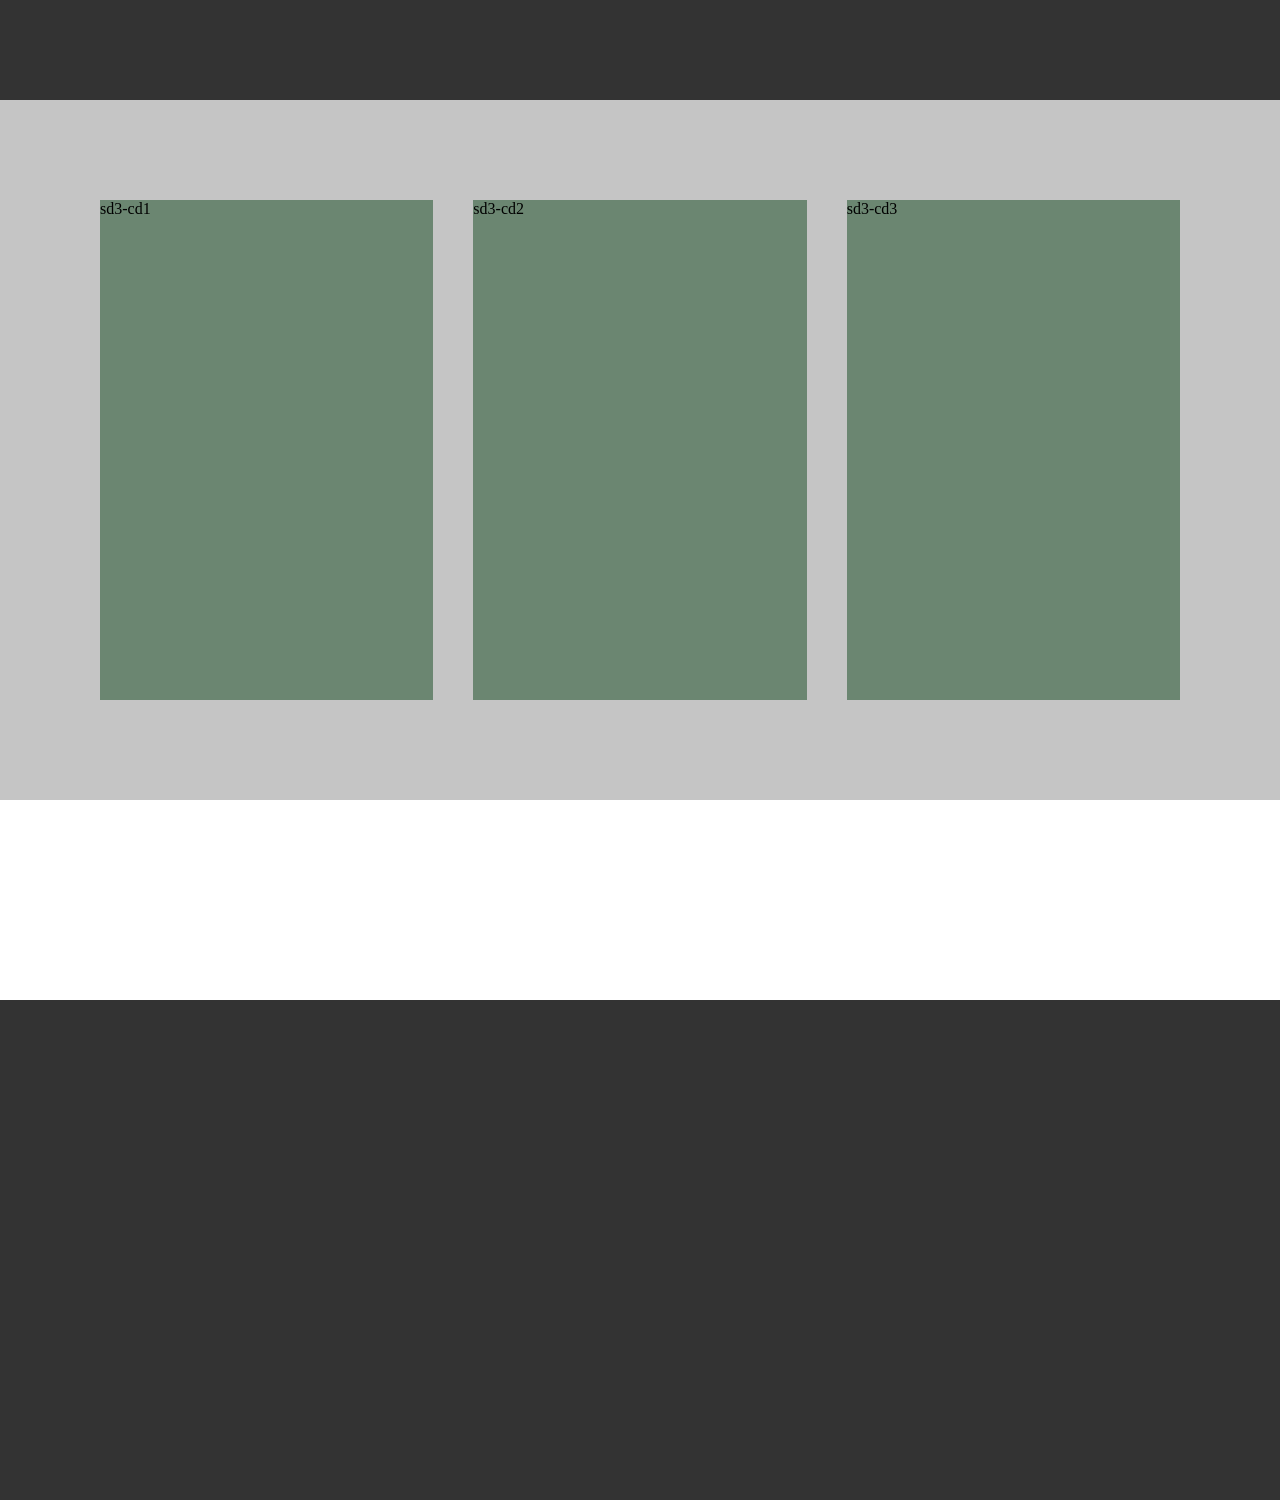
==== ex3/index.html @ 020c6aa6 "컴퍼넌트 사용법, 반응형 레이아웃" ====
<!DOCTYPE html>
<html lang="ko">
<head>
    <meta charset="UTF-8">
    <meta name="viewport" content="width=device-width, initial-scale=1.0">
    <title>반응형</title>

    <!-- css 연결 -->
    <link rel="stylesheet" href="normal.css">
    <link rel="stylesheet" href="style.css">
    <link rel="stylesheet" href="media.css">
</head>
<body>
    <!-- 상단바 -->
    <header class="tr-05"></header>

    <!-- 메인 콘텐츠 -->
    <main>
        <!-- section1 / card3 -->
        <section class="s1-sd3">
            <div class="container">
                <div class="sd3-cd sd3-cd1 tr-05">sd3-cd1</div>
                <div class="sd3-cd sd3-cd2 tr-05">sd3-cd2</div>
                <div class="sd3-cd sd3-cd3 tr-05">sd3-cd3</div>
            </div>
        </section>
    </main>
    
    <!-- 하단바 -->
    <footer class="tr-05"></footer>
</body>
</html>
---- ex3/normal.css ----
body{margin: 0; padding: 0;}
ul,ul>li{margin: 0; list-style: none; padding: 0;}
p{margin: 0;}
h1,h2,h3,h4,h5,h6 {
    font-weight: normal;
    font-size: inherit;
    margin: 0;
}
a {
    color: inherit;
    text-decoration: none;
    /* background-color: pink; */
    display: block;
}
button {
    background-color: transparent;
    padding: auto;
    border: none; outline: none;
}
img {
    /* background-color: red; */
    display: block;
}
---- ex3/style.css ----
/* component */
.tr-03{transition: 0.3s;}
.tr-05{transition: 0.5s;}
.tr-07{transition: 0.7s;}
.container {
    max-width: 1440px;
    margin-left: auto; margin-right: auto;
}

/* 상단바 */
header {
    height: 100px;
    background-color: #333;
}

/* 메인 콘텐츠 */
main {
    height: 100vh;
}
/* section1 / card3 */
.s1-sd3 {
    background-color: #c5c5c5;
    padding-top: 100px; padding-bottom: 100px;
    padding-left: 100px; padding-right: 100px;
}
.s1-sd3 > .container {
    display: flex;
    gap: 40px;
}
.sd3-cd {
    background-color: #6b8671;
    height: 500px;
    flex-grow: 1; flex-basis: 0;
}

/* 하단바 */
footer {
    height: 500px;
    background-color: #333;
}
---- ex3/media.css ----
/* (실무)360사이즈에서 가장 많이 디자인함 */
/* (포트폴리오)화면이 길어야 예뻐서 320*720 */
/* 0 ~ 320 */
@media screen and (max-width: 1080px) {
    .s1-sd3 > .container {
        flex-wrap: wrap;
    }
    .sd3-cd {
        height: 300px; width: 100%;
        flex-basis: auto;
    }
}
@media screen and (max-width: 320px) {
    header {
    height: 80px;
    background-color: #7f8b83;
    }
    footer {
    height: 210px;
    background-color: #7f8b83;
    }
}
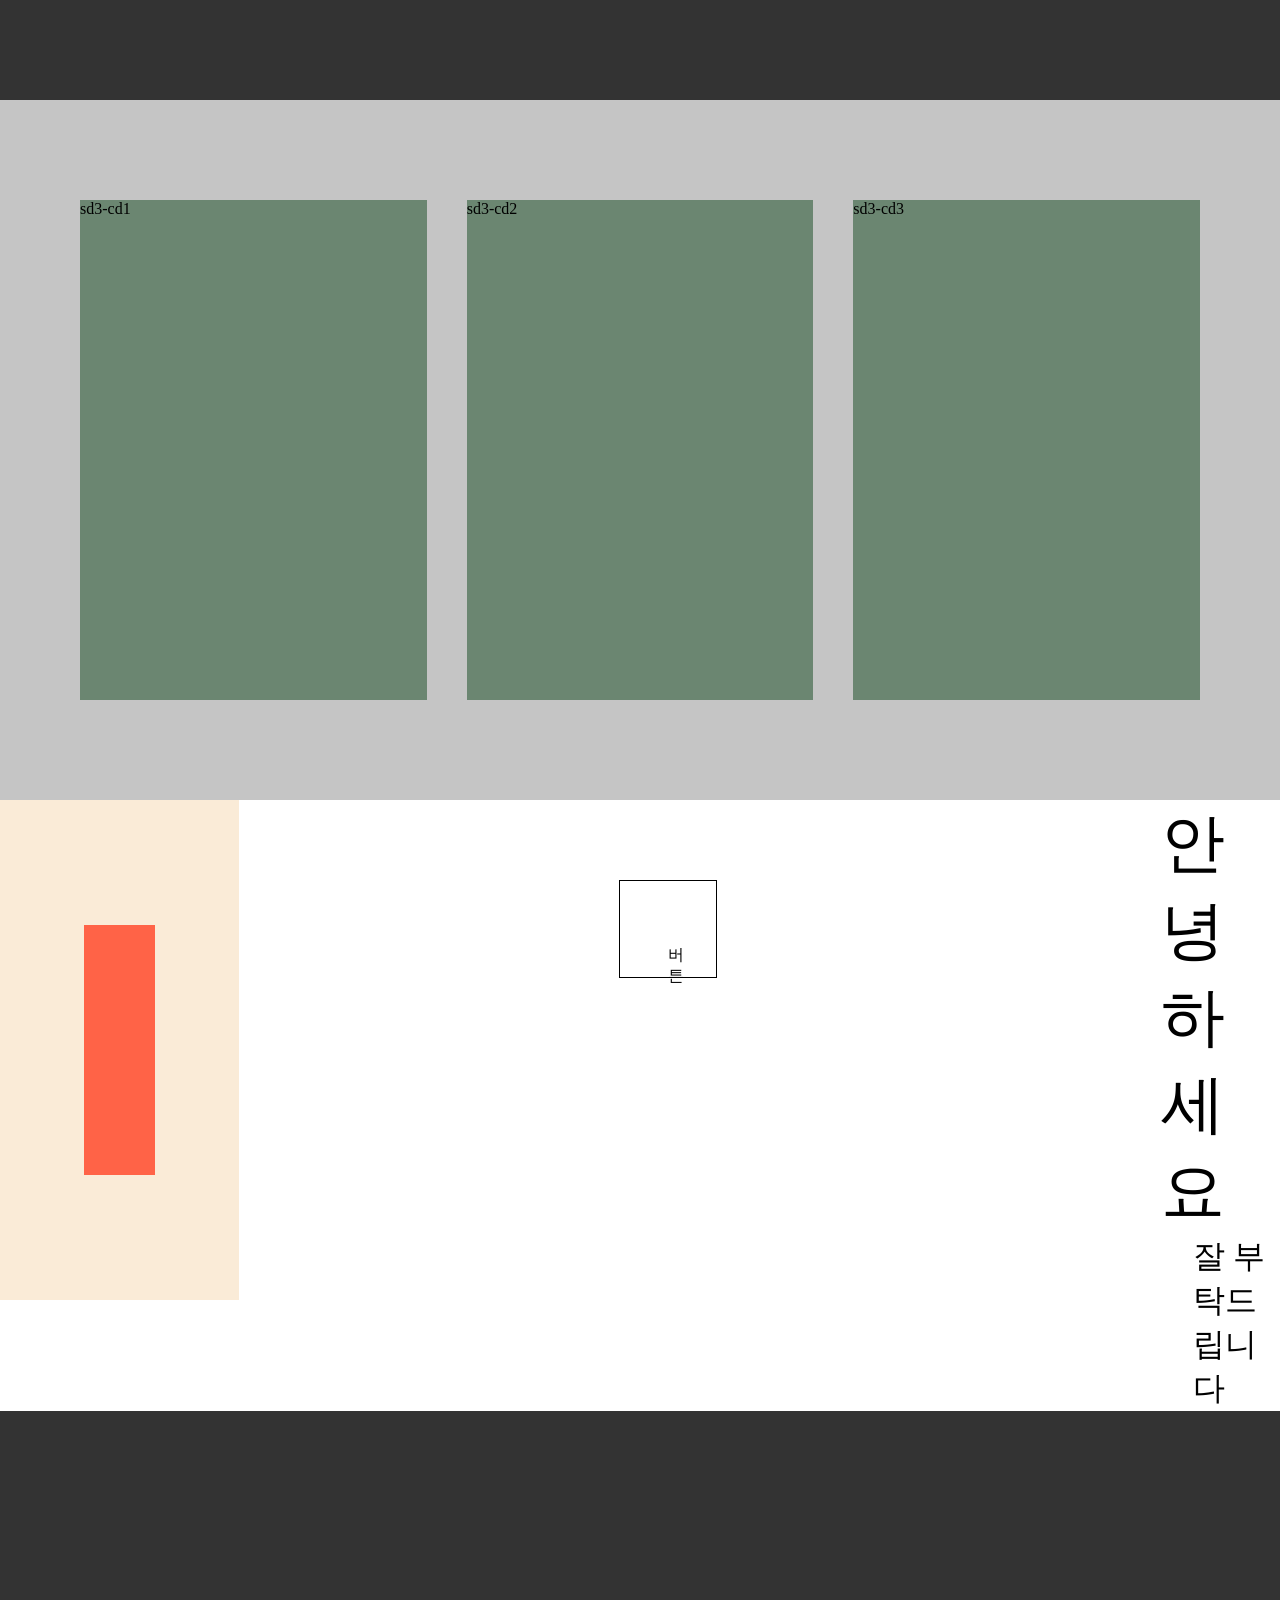
==== commit dd748e15: "." ====
--- a/ex3/index.html
+++ b/ex3/index.html
@@ -16,12 +16,23 @@
 
     <!-- 메인 콘텐츠 -->
     <main>
-        <!-- section1 / card3 -->
+        <!-- section1 / card3 / 섹션1 -->
         <section class="s1-sd3">
-            <div class="container">
+            <!-- container / 그리드 -->
+            <div class="s1-sd3-con container">
                 <div class="sd3-cd sd3-cd1 tr-05">sd3-cd1</div>
                 <div class="sd3-cd sd3-cd2 tr-05">sd3-cd2</div>
                 <div class="sd3-cd sd3-cd3 tr-05">sd3-cd3</div>
+            </div>
+        </section>
+        <section class="sec01">
+            <div class="sec01-ex1">
+                <div class="box01"></div>
+            </div>
+            <button class="sec01-ex2" type="button">버튼</button>
+            <div class="sec01-ex3">
+                <h1>안녕하세요</h1>
+                <p>잘 부탁드립니다</p>
             </div>
         </section>
     </main>
--- a/ex3/style.css
+++ b/ex3/style.css
@@ -3,7 +3,8 @@
 .tr-05{transition: 0.5s;}
 .tr-07{transition: 0.7s;}
 .container {
-    max-width: 1440px;
+    /* .container는 최소 320px 최대 1440px 유연하게 동작 */
+    min-width: 320px; max-width: 1440px;
     margin-left: auto; margin-right: auto;
 }
 
@@ -14,15 +15,16 @@
 }
 
 /* 메인 콘텐츠 */
-main {
+/* main {
     height: 100vh;
-}
-/* section1 / card3 */
+} */
+/* section1 / card3 / 섹션1 */
 .s1-sd3 {
     background-color: #c5c5c5;
     padding-top: 100px; padding-bottom: 100px;
-    padding-left: 100px; padding-right: 100px;
+    padding-left: 80px; padding-right: 80px;
 }
+/* container / 그리드 */
 .s1-sd3 > .container {
     display: flex;
     gap: 40px;
@@ -38,3 +40,40 @@
     height: 500px;
     background-color: #333;
 }
+
+.sec01 {
+    display: flex;
+    gap: 300px;
+}
+.sec01-ex1 {
+    width: 500px; height: 500px;
+    background-color: antiquewhite;
+    display: flex;
+    justify-content: center;
+    align-items: center;
+}
+.box01 {
+    width: 30%; height: 50%;
+    background-color: tomato;
+}
+
+.sec01-ex2 {
+    font-size: 16px;
+    height: 1em;
+    border: 1px solid #000;
+    padding-left: 3em; padding-right: 2em;
+    padding-top: 4em; padding-bottom: 2em;
+    margin: 5em;
+}
+
+.sec01-ex3 {
+    font-size: 18px;
+}
+h1 {
+    font-size: 4rem;
+    padding-left: 4rem;
+}
+p {
+    font-size: 2rem;
+    padding-left: 6rem;
+}
--- a/ex3/media.css
+++ b/ex3/media.css
@@ -1,19 +1,38 @@
+/* [1080까지 상자 레이아웃 -> 세로] 1081 ~  */
+
+/* 320 ~ 1080 */
+@media screen and (max-width: 1080px) {
+    .s1-sd3 {
+        padding-left: 20px; padding-right: 20px;
+    }
+    .s1-sd3 > .container {
+        /* 1080까지 상자 레이아웃 -> 세로 */
+        flex-direction: column;
+    }
+    .sd3-cd {
+        width: 100%;
+        height: 300px;
+        /* flex-direction: column;으로 세로 정렬이 되었는데, 높이는 고정을 하기 때문에 flex-grow 필요 없음
+        -> 높이를 300px로 고정되어 있기 때문에 flex-grow는 필요 없음*/
+        flex-grow: 0;
+        /* flex-item 전용 너비 */
+        /* width와 flex-basis 둘다 너비를 담당하기 때문에 충돌이 일어날 수 있음
+        그래서 하나만 사용해야 되는데 width를 100%으로 설정 했기 때문에 flex-basis를 auto로 설정 */
+        flex-basis: auto;
+    }
+}
+
 /* (실무)360사이즈에서 가장 많이 디자인함 */
 /* (포트폴리오)화면이 길어야 예뻐서 320*720 */
 /* 0 ~ 320 */
-@media screen and (max-width: 1080px) {
-    .s1-sd3 > .container {
-        flex-wrap: wrap;
-    }
-    .sd3-cd {
-        height: 300px; width: 100%;
-        flex-basis: auto;
-    }
-}
 @media screen and (max-width: 320px) {
     header {
-    height: 80px;
-    background-color: #7f8b83;
+        height: 80px;
+        background-color: #7f8b83;
+    }
+    .s1-sd3 > .container {
+        /* 1080까지 상자 레이아웃 -> 가로 */
+        flex-direction: row;
     }
     footer {
     height: 210px;
